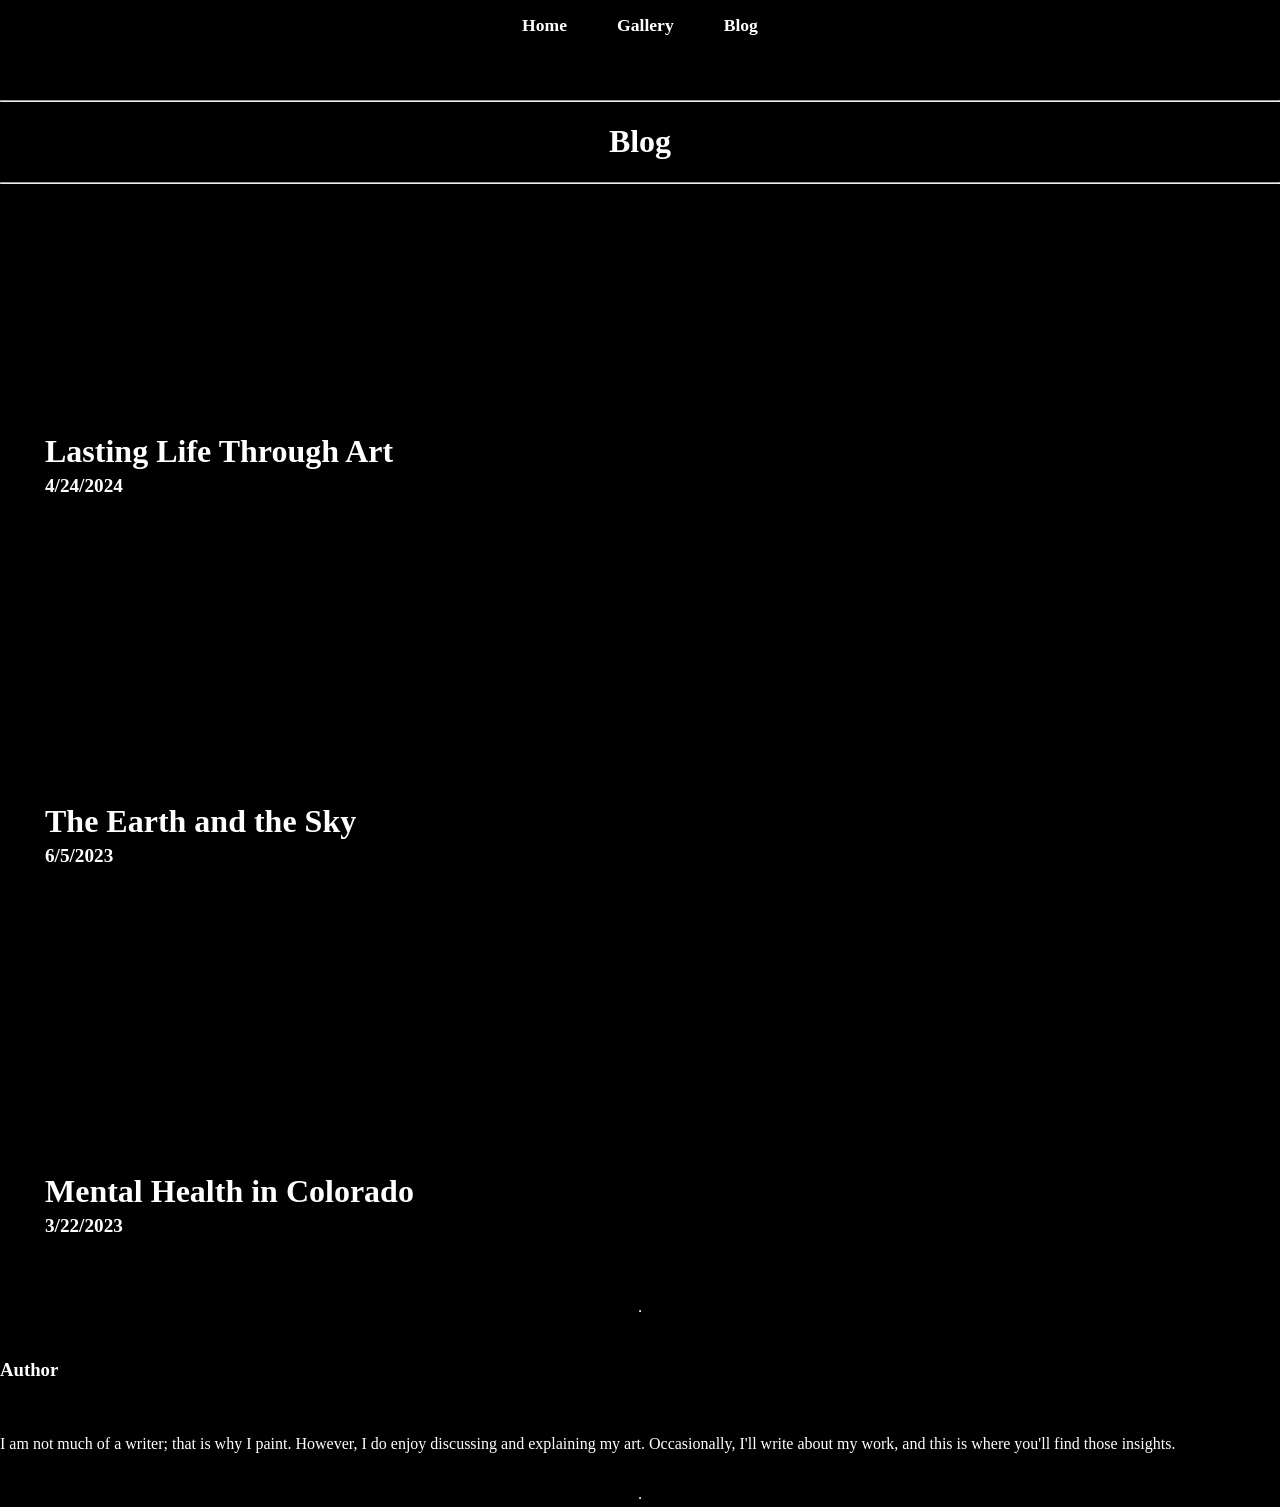
==== html/blog.html @ d001fb8f "Add files via upload lkjh" ====
<!DOCTYPE html>
<html lang="en">
<head>
  <meta charset="UTF-8">
  <title>My First Website</title>
  <meta name="description" content="Artist website and portfolio of recent works">
  <meta name="keywords" content="art,artist,portfolio,painting,abby,artbyabby">

 <!-- link external CSS -->
  <link rel="stylesheet" href="../css/websitecss.css">
</head>
<body>
<nav>
	<div id="mynav">
	<ul>
		<li> <a href="../index.html"> Home </a> </li>
		<li> <a href="../html/gallery.html"> Gallery </a> </li>
		<li> <a href="../html/blog.html"> Blog </a> </li>
	</ul>	
	</div>
	</nav>
	
	<hr>
	<h1> Blog </h1>
	<hr>
	
	<div class="blog-grid">
	
	<a class="blog-card" href="tattoo.html" style="background-image: url('../images/tattoo.jpg');">
		<div class="card-content">
			<h2> Lasting Life Through Art </h2>
			<h3> 4/24/2024</h3>
		</div>
	</a>
	
		<a class="blog-card" href="earth.html" style="background-image: url('../images/mori.jpg');">
		<div class="card-content">
			<h2> The Earth and the Sky </h2>
			<h3> 6/5/2023</h3>
		</div>
	</a>
	
		<a class="blog-card" href="mental.html" style="background-image: url('../images/colorado.jpg');">
		<div class="card-content">
			<h2> Mental Health in Colorado </h2>
			<h3> 3/22/2023</h3>
		</div>
	</a>
	
	<hr>
	
	<h3>  Author</h3>
	<p>
I am not much of a writer; that is why I paint. However, I do enjoy discussing and 
explaining my art. Occasionally, I'll write about my work, and this is where you'll 
find those insights.</p>
	<hr>
	</div>

	
	</body>
	</html>
---- css/websitecss.css ----
/* text on index*/
#about {
	text-align: center;
}
#current-works {
	text-align: center;
}
/* mobil text image shrink*/

.about-section {
	display: flex;
	justify-content: space-between;
	align-items: center;
	gap: 20px;
	padding: 20px;
}

.about-text {
	flex: 1;
	color: white;
	text-align: center;
}

.about-images {
	display: flex;
	flex-direction: row;
	gap: 15px;
	justify-content: center;
	align-items: center;
}
/*small screen*/
.about-images img {
	width: 100%;
	max-width: 250px;   
	height: auto;
	border-radius: 5px;
}

@media (max-width: 800px) {
	.about-section {
		flex-direction: column;
		text-align: center;
	}
	.about-images {
		flex-direction: column;
		align-items: center;
	}
	.about-images img {
		max-width: 90%;
	}
}

/* large screens */
@media (min-width: 1200px) {
	.about-images img {
		max-width: 400px;   
	}
}





.responsive-img {
	width: 100%;
	height: auto;
	display: block;
	
}


h1 {
  color: white;
  font-size: 2em;        
  text-align: center;    
}

body {
	color: white;
	background-color: black;
}

body {
    margin: 0;
    padding-top: 80px;  /* This keeps the nav from covering text */
}


/* Image flex grid */

.image-grid {
	display: flex;
	flex-wrap: wrap;
	gap: 10px; /* space between images */
}

.image-grid img {
	width: auto;
	height: auto;
	object-fit: cover;
	border-radius: 8px;
}


/* navigation bar */


nav a{
	color: white;
	text-decoration: none;
	margin: 25px;
	font-weight: bold;
	display: inline-block;
}



/* === navigation links === */
#mynav a:link {
	color:white; /* normal link */
}

#mynav a:visited {
	color: white;	/* visited links */
}

#mynav a:hover {
	color: grey;	/* when mouse hovers */
}

#mynav a:active {
	color:red;	/* when clicked */
}

#mynav ul {
  list-style: none;
  display: flex;
  justify-content: center;
  padding: 0;
}


/*===Fixed navigation bar===*/
#mynav {
    position: fixed;
    top: 0;
    width: 100%;
    background-color: black;  
    padding: 15px 0;
    z-index: 1000;             /* keeps above everything */
}

#mynav ul {
    list-style: none;
    display: flex;
    justify-content: center;
    gap: 0px;                 
    margin: 0;
    padding: 0;
}

#mynav a {
    color: white;
    text-decoration: none;
    font-weight: bold;
    font-size: 1.1em;
}


/* image scroll bar*/
	
.gallery {
  display: flex;
  overflow-x: auto;
  scroll-snap-type: x mandatory;
  scroll-behavior: smooth;
  gap: 10px;
  scrollbar-width: none;     /* hide scroll Firefox */
}
.gallery::-webkit-scrollbar {
  display: none;              /* hide scroll Chrome */
}

.gallery img {
  width: 300px;
  height: 400px;
  object-fit: cover;
  scroll-snap-align: center;
  border-radius: 8px;
  display: block;
}

/*hover text images*/








/* gallery */

.masonry {
	column-count: 4;
	column-gap: 15px;
}

.masonry img {
	width: 100%;
	margin-bottom: 15px;
	break-inside: avoid;
}

@media (max-width: 900px) {
	.masonry { 
	column-count: 2;
	margin: 15px;
	}
}

@media (max-width: 450px) {
	.masonry { 
	column-count: 1;
	margin: 15px;
	
	}
}


/*blog page*/


.blog-grid {
  display: grid;
  gap: 20px;
  grid-template-columns: 1fr;
}

/* card container */
.blog-card {
  display: block;
  position: relative;
  width: 95%;
  height: 300px;
  margin: 25px;
  border-radius: 12px;
  overflow: hidden;
  text-decoration: none;

  background-size: cover;
  background-position: center;
  background-repeat: no-repeat;
  background-attachment: fixed;
}

/* Title */
.card-content {
  position: absolute;
  bottom: 0;
  left: 0;
  width: 100%;
  padding: 20px;
  background: rgba(0,0,0,0.45);
  color: white;
}

.blog-card h2 {
  margin: 0;
  font-size: 2rem;
}

.blog-card h3 {
  margin: 5px 0 0;
  font-size: 1.2rem;
}

/* Mobile */
@supports (-webkit-touch-callout: none) {
  .blog-card {
    background-attachment: scroll;
  }
}



/* lasting life page */

body {
	margin: 0;
	background: #000;
	color:white;
	font-family:"Times New Roman", serif;
}

header {
	text-align: center;
	padding:40px 0 10px;
	border-bottom: 1px solid #444;
}

header h1 {
	font-size: 48px;
	letter-spacing: 6px;
	margin: 0;
}

nav {
	margin-top: 20px;
}

nav a {
	color: white;
	text-decoration: none;
	margin: 0 25px;
	font-size: 20px;
	font-family: serif;
}

nav a:hover {
	text-decoration: underline;
}

.content {
	display: flex;
	justify-content: space-between;
	padding: 50px 10%;
	gap: 40px;
}

.text-block {
	width: 55%;
}

.text-block h2 {
	font-size: 40px;
	letter-spacing: 3px;
	margin-bottom: 20px;
	border-bottom: 1px solid #444;
	padding-bottom: 10px;
}

.image-block {
	width: 40%;
	display: flex;
	justify-content: center;
	align-items: flex-start;
}

.image-block img {
	width: 100%;
	height: auto;
	border: 1px solid white;
	object-fit: cover;
}

@media (max-width: 768px) {
	
	.content {
		flex-direction: column;
		padding: 20px;
		text-align: center;
	}
	
	.text-block,
	.image-block {
		width: 100%;
	}
	
	.text-block h2 {
		font-size:28px;
		line-height: 1.2;
		margin-top: 20px;
	}
	
	nav a{
		margin: 0 10px;
		font-size: 18px;
	}
	.image-block img {
		width: 100%;
		height: auto;
		display: block;
		margin: 0 auto;
	}
}

@media (min-width: 769px) {
	
	.image-block img {
		float: left;
		width: 45%;
		margin-right: 25px;
		margin-bottom: 20px;
	}
	
	.text-block {
		width:auto;
		overflow: hidden;
	}
	.text-block {
		padding-left: 30px;
	}
}
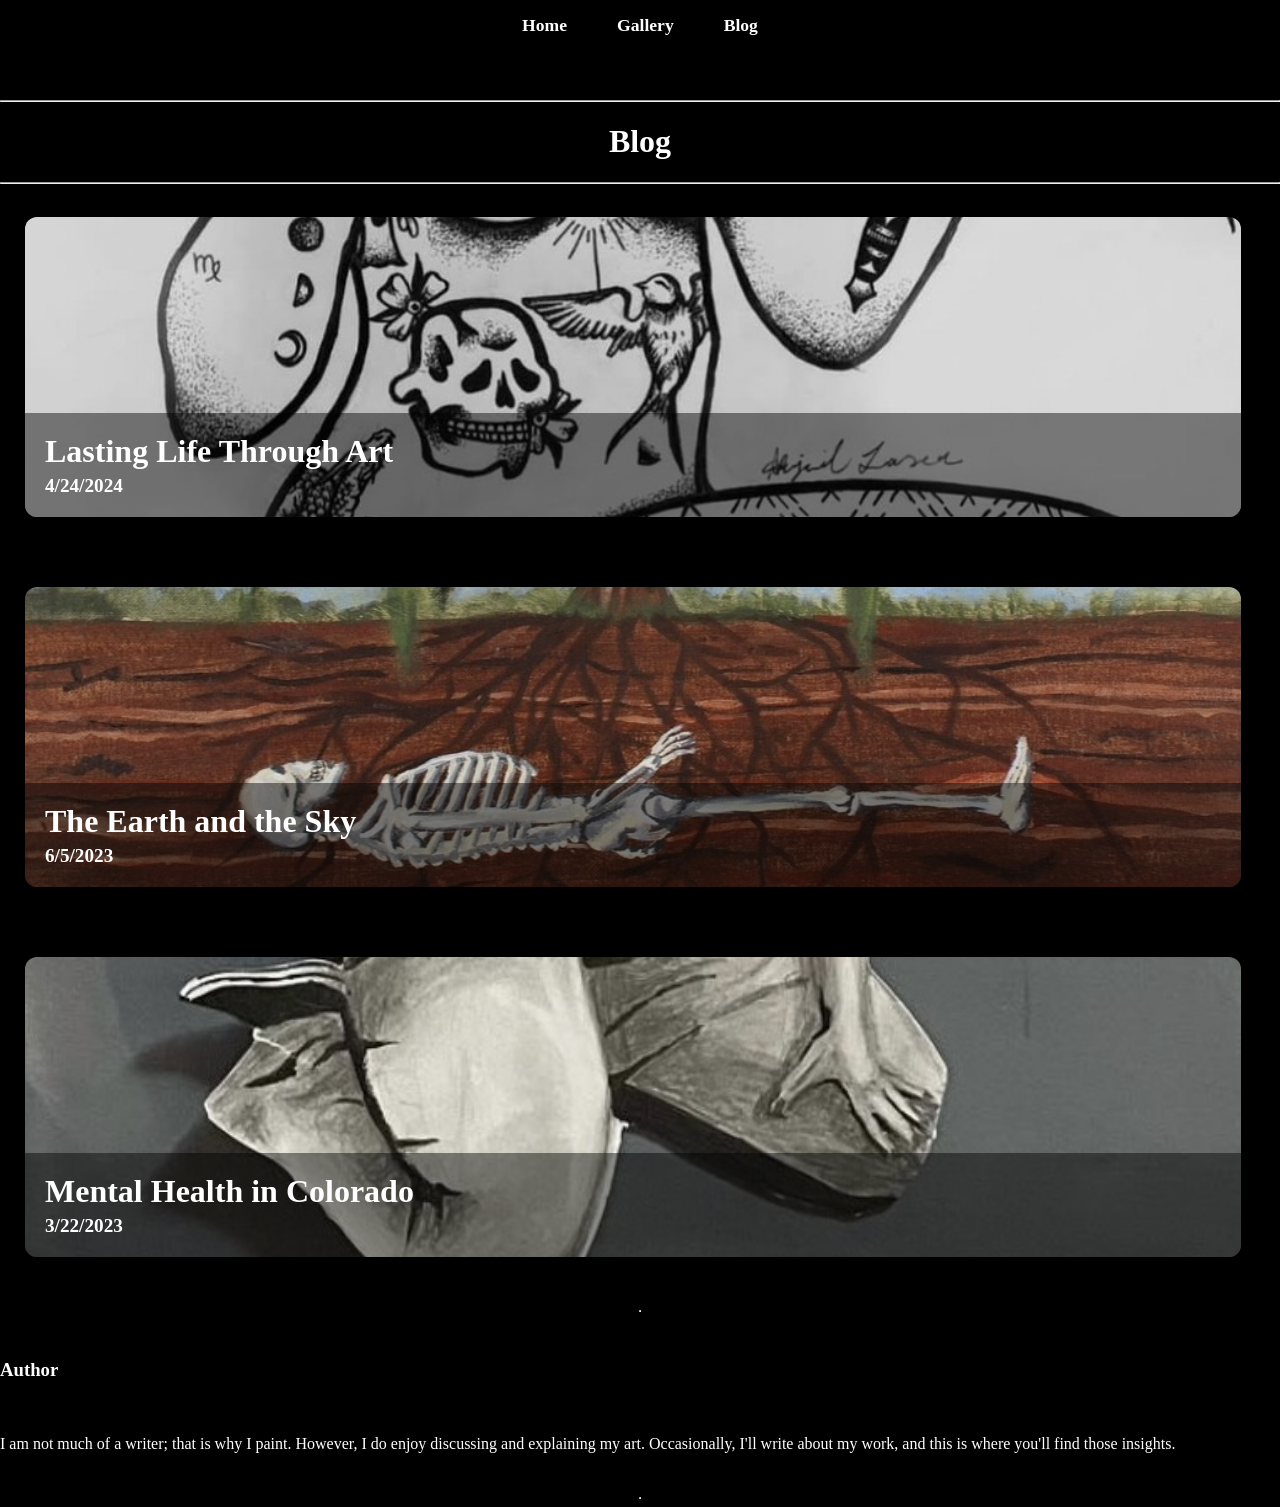
==== commit 809044e6: "Add files via upload" ====
--- a/html/blog.html
+++ b/html/blog.html
@@ -16,7 +16,7 @@
 	<div id="mynav">
 	<ul>
 		<li> <a href="../index.html"> Home </a> </li>
-		<li> <a href="../html/gallery.html"> Gallery </a> </li>
+		<li> <a href="html/gallery.html">Gallery</a> </li>
 		<li> <a href="../html/blog.html"> Blog </a> </li>
 	</ul>	
 	</div>
--- a/css/websitecss.css
+++ b/css/websitecss.css
@@ -1,3 +1,17 @@
+/* === Import Custom Font (Bulletproof Syntax) === */
+@font-face {
+  font-family: 'stellarfont';
+  src: url('fonts/stellarfont.ttf'); 
+
+  font-weight: normal;
+  font-style: normal;
+}
+
+body {
+	font-family: 'stellarfont';
+}
+
+
 
 
 /* text on index*/
@@ -221,7 +235,7 @@
 	}
 }
 
-@media (max-width: 450px) {
+@media (orientation: portrait) {
 	.masonry { 
 	column-count: 1;
 	margin: 15px;
@@ -316,91 +330,71 @@
 	text-decoration: none;
 	margin: 0 25px;
 	font-size: 20px;
-	font-family: serif;
+	
 }
 
 nav a:hover {
 	text-decoration: underline;
-}
-
+	
+
+}
+
+/* laptop*/
 .content {
-	display: flex;
-	justify-content: space-between;
-	padding: 50px 10%;
-	gap: 40px;
+  display: block;           
+  padding: 50px 10%;
+}
+
+.image-block img {
+  float: left;              
+  width: 40%;               
+  margin-right: 25px;       
+  margin-bottom: 20px;      
+  height: auto;
+  border: 1px solid white;
+  object-fit: cover;
+}
+
+.text-block h2 {
+  font-size: 40px;
+  letter-spacing: 3px;
+  margin-bottom: 20px;
+  border-bottom: 1px solid #444;
+  padding-bottom: 10px;
 }
 
 .text-block {
-	width: 55%;
-}
-
-.text-block h2 {
-	font-size: 40px;
-	letter-spacing: 3px;
-	margin-bottom: 20px;
-	border-bottom: 1px solid #444;
-	padding-bottom: 10px;
-}
-
-.image-block {
-	width: 40%;
-	display: flex;
-	justify-content: center;
-	align-items: flex-start;
-}
-
-.image-block img {
-	width: 100%;
-	height: auto;
-	border: 1px solid white;
-	object-fit: cover;
-}
-
+  overflow: hidden;        
+}
+
+
+/*  mobile  */
 @media (max-width: 768px) {
-	
-	.content {
-		flex-direction: column;
-		padding: 20px;
-		text-align: center;
-	}
-	
-	.text-block,
-	.image-block {
-		width: 100%;
-	}
-	
-	.text-block h2 {
-		font-size:28px;
-		line-height: 1.2;
-		margin-top: 20px;
-	}
-	
-	nav a{
-		margin: 0 10px;
-		font-size: 18px;
-	}
-	.image-block img {
-		width: 100%;
-		height: auto;
-		display: block;
-		margin: 0 auto;
-	}
-}
-
-@media (min-width: 769px) {
-	
-	.image-block img {
-		float: left;
-		width: 45%;
-		margin-right: 25px;
-		margin-bottom: 20px;
-	}
-	
-	.text-block {
-		width:auto;
-		overflow: hidden;
-	}
-	.text-block {
-		padding-left: 30px;
-	}
-}+
+  .content {
+    display: flex;
+    flex-direction: column;
+    gap: 20px;
+    padding: 20px;
+    text-align: center;
+  }
+
+  .image-block img {
+    float: none !important;  
+    width: 100%;
+    margin: 0 auto;
+  }
+
+  .text-block {
+    width: 100%;
+  }
+
+  .text-block h2 {
+    font-size: 28px;
+    line-height: 1.2;
+  }
+}
+
+
+
+
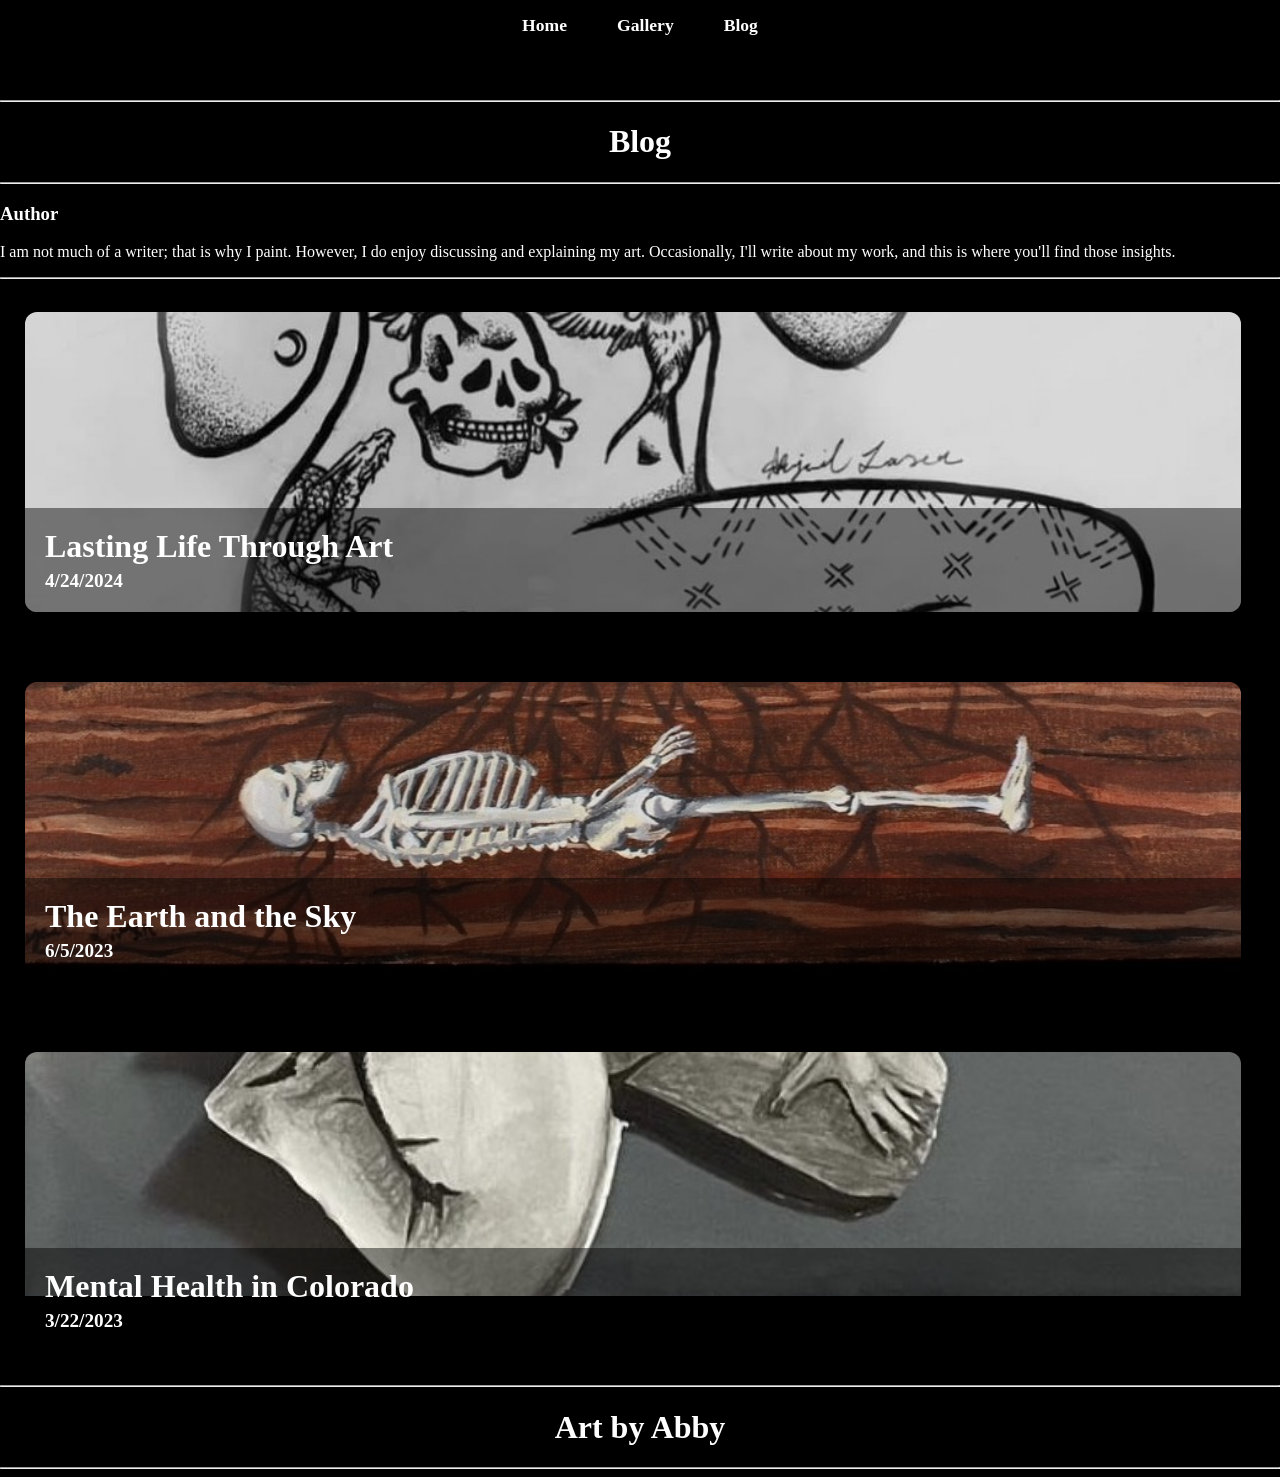
==== commit 82638e46: "Add files via upload he" ====
--- a/html/blog.html
+++ b/html/blog.html
@@ -16,7 +16,7 @@
 	<div id="mynav">
 	<ul>
 		<li> <a href="../index.html"> Home </a> </li>
-		<li> <a href="html/gallery.html">Gallery</a> </li>
+		<li> <a href="../html/gallery.html">Gallery</a> </li>
 		<li> <a href="../html/blog.html"> Blog </a> </li>
 	</ul>	
 	</div>
@@ -26,6 +26,18 @@
 	<h1> Blog </h1>
 	<hr>
 	
+
+	
+	<section class="author">
+  <h3>Author</h3>
+  <p>
+    I am not much of a writer; that is why I paint. However, I do enjoy discussing and 
+    explaining my art. Occasionally, I'll write about my work, and this is where you'll 
+    find those insights.
+  </p>
+</section>
+<hr>
+
 	<div class="blog-grid">
 	
 	<a class="blog-card" href="tattoo.html" style="background-image: url('../images/tattoo.jpg');">
@@ -49,15 +61,19 @@
 		</div>
 	</a>
 	
-	<hr>
+
+	</div>
 	
-	<h3>  Author</h3>
-	<p>
-I am not much of a writer; that is why I paint. However, I do enjoy discussing and 
-explaining my art. Occasionally, I'll write about my work, and this is where you'll 
-find those insights.</p>
-	<hr>
-	</div>
+	
+   
+  <div id="header">
+  <hr>
+    <!-- Art by Abby-->
+		<h1 class="header-title"><strong>Art by Abby</strong></h1>
+  <hr>
+  </div>
+   
+   		
 
 	
 	</body>
--- a/css/websitecss.css
+++ b/css/websitecss.css
@@ -184,31 +184,62 @@
 
 
 /* image scroll bar*/
-	
+
+/*hover text images*/
 .gallery {
   display: flex;
   overflow-x: auto;
   scroll-snap-type: x mandatory;
   scroll-behavior: smooth;
   gap: 10px;
-  scrollbar-width: none;     /* hide scroll Firefox */
+  scrollbar-width: none;     
 }
 .gallery::-webkit-scrollbar {
-  display: none;              /* hide scroll Chrome */
-}
-
-.gallery img {
+  display: none;
+}
+
+.img-wrapper {
+  position: relative;
+  flex: 0 0 auto; /* important: keeps horizontal scroll intact */
   width: 300px;
   height: 400px;
+  scroll-snap-align: center;
+}
+
+.img-wrapper img {
+  width: 100%;
+  height: 100%;
   object-fit: cover;
-  scroll-snap-align: center;
   border-radius: 8px;
   display: block;
 }
 
-/*hover text images*/
-
-
+/* hidden overlay */
+.overlay-text {
+  position: absolute;
+  inset: 0;  /* covers whole image */
+  background: rgba(0,0,0,0.6);
+  color: white;
+  font-size: 20px;
+  display: flex;
+  align-items: center;
+  justify-content: center;
+  opacity: 0;
+  border-radius: 8px;
+  padding: 20px;
+  text-align: center;
+  transition: opacity 0.3s ease;
+}
+
+/* show on hover (desktop) */
+.img-wrapper:hover .overlay-text {
+  opacity: 1;
+}
+
+/* show on tap (mobile) */
+.img-wrapper:active .overlay-text {
+  opacity: 1;
+}
 
 
 
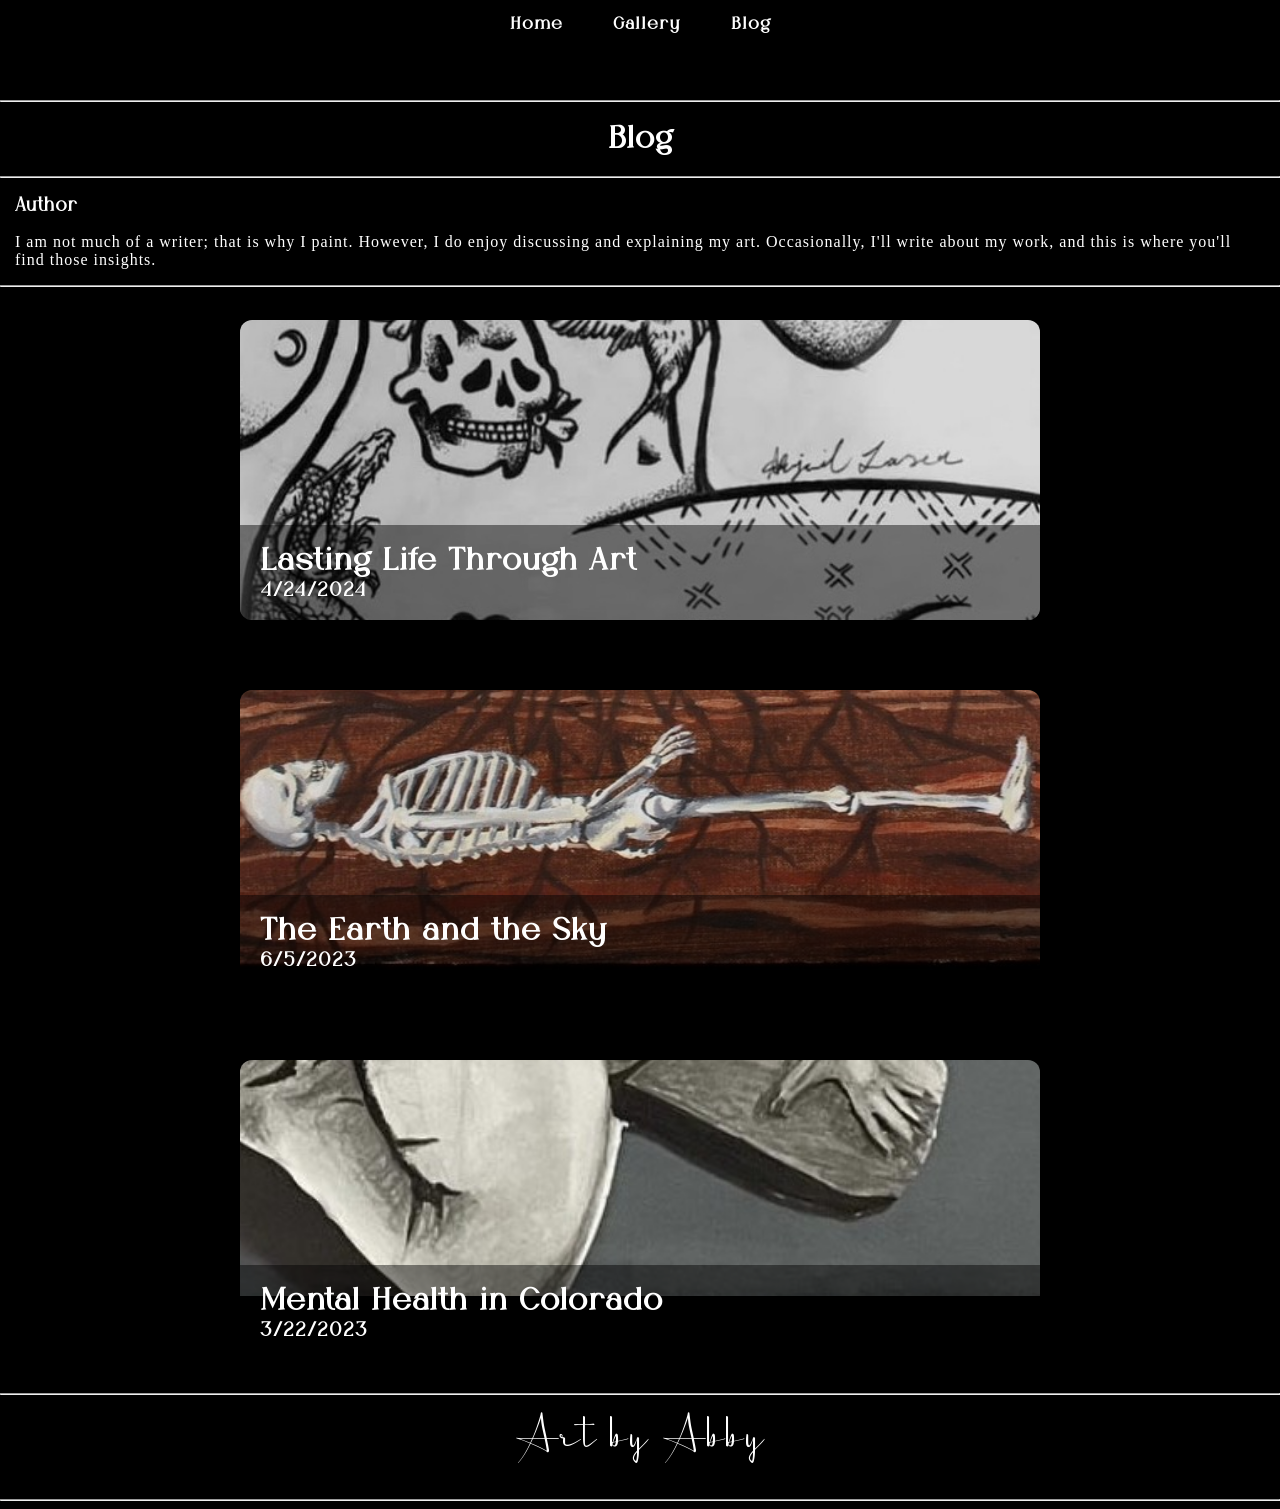
==== commit 3f877074: "Add files via upload be" ====
--- a/html/blog.html
+++ b/html/blog.html
@@ -66,7 +66,7 @@
 	
 	
    
-  <div id="header">
+  <div class="header">
   <hr>
     <!-- Art by Abby-->
 		<h1 class="header-title"><strong>Art by Abby</strong></h1>
--- a/css/websitecss.css
+++ b/css/websitecss.css
@@ -1,14 +1,41 @@
 /* === Import Custom Font (Bulletproof Syntax) === */
 @font-face {
-  font-family: 'stellarfont';
-  src: url('fonts/stellarfont.ttf'); 
+  font-family: 'Astarfont';
+  src: url('fonts/Astarfont.ttf'); 
+
+  font-weight: bold;
+  font-style: normal;
+}
+
+@font-face {
+  font-family: 'portfoliofont';
+  src: url('fonts/potfoliofont.ttf'); 
+
+  font-weight: bold;
+  font-style: normal;
+}
+
+
+@font-face {
+  font-family: 'cute';
+  src: url('fonts/cute.ttf'); 
 
   font-weight: normal;
   font-style: normal;
 }
 
 body {
-	font-family: 'stellarfont';
+	font-family: 'cute';
+	letter-spacing: 1px;
+}
+p {
+	font-family: 'portfoliofont';
+}
+
+.header {
+	font-family: 'Astarfont';
+	letter-spacing: 2px;
+	font-weight: 800px;
 }
 
 
@@ -156,14 +183,14 @@
 }
 
 
-/*===Fixed navigation bar===*/
+/*Fixed navigation bar*/
 #mynav {
     position: fixed;
     top: 0;
     width: 100%;
     background-color: black;  
     padding: 15px 0;
-    z-index: 1000;             /* keeps above everything */
+    z-index: 1000;            
 }
 
 #mynav ul {
@@ -185,7 +212,6 @@
 
 /* image scroll bar*/
 
-/*hover text images*/
 .gallery {
   display: flex;
   overflow-x: auto;
@@ -200,10 +226,9 @@
 
 .img-wrapper {
   position: relative;
-  flex: 0 0 auto; /* important: keeps horizontal scroll intact */
+  flex: 0 0 auto; 
   width: 300px;
   height: 400px;
-  scroll-snap-align: center;
 }
 
 .img-wrapper img {
@@ -214,10 +239,9 @@
   display: block;
 }
 
-/* hidden overlay */
 .overlay-text {
   position: absolute;
-  inset: 0;  /* covers whole image */
+  inset: 0; 
   background: rgba(0,0,0,0.6);
   color: white;
   font-size: 20px;
@@ -231,12 +255,10 @@
   transition: opacity 0.3s ease;
 }
 
-/* show on hover (desktop) */
 .img-wrapper:hover .overlay-text {
   opacity: 1;
 }
 
-/* show on tap (mobile) */
 .img-wrapper:active .overlay-text {
   opacity: 1;
 }
@@ -274,70 +296,12 @@
 	}
 }
 
-
-/*blog page*/
-
-
-.blog-grid {
-  display: grid;
-  gap: 20px;
-  grid-template-columns: 1fr;
-}
-
-/* card container */
-.blog-card {
-  display: block;
-  position: relative;
-  width: 95%;
-  height: 300px;
-  margin: 25px;
-  border-radius: 12px;
-  overflow: hidden;
-  text-decoration: none;
-
-  background-size: cover;
-  background-position: center;
-  background-repeat: no-repeat;
-  background-attachment: fixed;
-}
-
-/* Title */
-.card-content {
-  position: absolute;
-  bottom: 0;
-  left: 0;
-  width: 100%;
-  padding: 20px;
-  background: rgba(0,0,0,0.45);
-  color: white;
-}
-
-.blog-card h2 {
-  margin: 0;
-  font-size: 2rem;
-}
-
-.blog-card h3 {
-  margin: 5px 0 0;
-  font-size: 1.2rem;
-}
-
-/* Mobile */
-@supports (-webkit-touch-callout: none) {
-  .blog-card {
-    background-attachment: scroll;
-  }
-}
-
-
-
 /* lasting life page */
 
 body {
 	margin: 0;
 	background: #000;
 	color:white;
-	font-family:"Times New Roman", serif;
 }
 
 header {
@@ -398,6 +362,58 @@
   overflow: hidden;        
 }
 
+/*blog page boxes*/
+
+.blog-grid {
+  display: grid;
+  gap: 20px;
+  grid-template-columns: 1fr; 
+}
+
+
+.blog-card {
+  display: block;
+  position: relative;
+  width: 95%;
+  max-width: 800px;       
+  height: 300px;
+  margin: 25px auto;
+  border-radius: 12px;
+  overflow: hidden;
+  text-decoration: none;
+
+  background-size: cover;  
+  background-position: center;
+  background-repeat: no-repeat;
+
+  background-attachment: fixed;  
+  box-shadow: 0 4px 10px rgba(0,0,0,0.3); 
+}
+
+/* Text overlay */
+.card-content {
+  position: absolute;
+  bottom: 0;
+  left: 0;
+  width: 100%;
+  padding: 20px;
+  background: rgba(0,0,0,0.45); 
+  color: white;
+}
+
+.blog-card h2 {
+  margin: 0;
+  font-size: 2rem;
+}
+
+.blog-card h3 {
+  margin: 5px 0 0;
+  font-size: 1.2rem;
+}
+
+
+
+
 
 /*  mobile  */
 @media (max-width: 768px) {
@@ -426,6 +442,46 @@
   }
 }
 
-
-
-
+/* mental*/
+
+.image-block-gallery {
+  display: flex;
+  overflow-x: auto;
+  scroll-snap-type: x mandatory;
+  scroll-behavior: smooth;
+  gap: 10px;
+  scrollbar-width: none;     
+}
+.gallery::-webkit-scrollbar {
+  display: none;
+}
+
+.img-wrapper {
+  flex: 0 0 auto;             
+  scroll-snap-align: start;    
+}
+
+.image-block-gallery img {
+  height: 200px;               
+  width: auto;                 
+  border-radius: 6px;
+  object-fit: cover;
+  display: block;
+}
+.author {
+	margin: 15px;
+}
+
+/* Mobile */
+@media (max-width: 480px) {
+  .image-block-gallery {
+    flex-wrap: wrap;
+    justify-content: center;
+    overflow-x: auto;           
+  }
+
+  .image-block-gallery img {
+    height: auto;
+    max-width: 90%;             
+  }
+}
